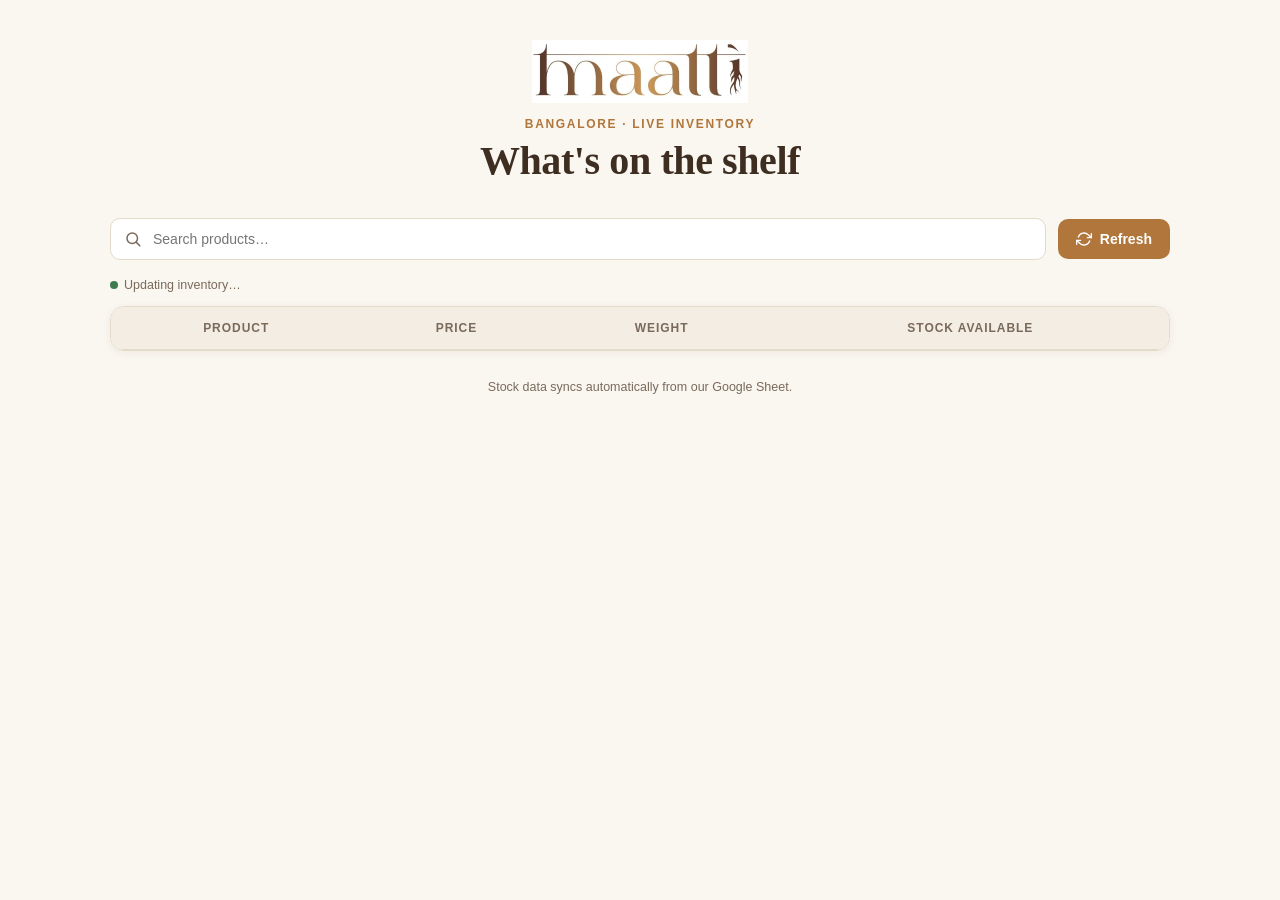
==== index.html @ 5fd8c8b3 "Add files via upload" ====
<!DOCTYPE html>
<html lang="en">
<head>
<meta charset="UTF-8">
<meta name="viewport" content="width=device-width, initial-scale=1.0">
<title>Maatti Inventory</title>
<style>
  :root {
    --bg: #FAF6F0;
    --surface: #FFFFFF;
    --surface-soft: #F3EDE3;
    --ink: #3E2E22;
    --ink-soft: #7A6A5B;
    --line: #E4DACA;
    --accent: #B0763B;
    --accent-soft: #F0E3D2;
    --green: #3E7C4F;
    --green-soft: #E4F0E6;
    --amber: #B8860B;
    --amber-soft: #FAF0DC;
    --red: #B23B2E;
    --red-soft: #F9E3E0;
    --radius: 14px;
    --shadow: 0 2px 8px rgba(62, 46, 34, 0.06);
  }
  * { box-sizing: border-box; }
  body {
    margin: 0;
    font-family: "Inter", -apple-system, BlinkMacSystemFont, "Segoe UI", Roboto, sans-serif;
    background: var(--bg);
    color: var(--ink);
    padding: 0;
  }
  .page {
    max-width: 1100px;
    margin: 0 auto;
    padding: 40px 20px 60px;
  }
  header {
    text-align: center;
    margin-bottom: 34px;
  }
  .logo {
    width: 216px;
    height: auto;
    display: block;
    margin: 0 auto 14px;
  }
  .eyebrow {
    font-size: 12px;
    letter-spacing: 0.14em;
    text-transform: uppercase;
    color: var(--accent);
    font-weight: 600;
    margin-bottom: 6px;
  }
  h1 {
    font-family: "Playfair Display", Georgia, serif;
    font-size: clamp(28px, 4vw, 40px);
    font-weight: 600;
    margin: 0 0 8px;
    letter-spacing: -0.01em;
  }
  .toolbar {
    display: flex;
    gap: 12px;
    align-items: center;
    margin-bottom: 18px;
    flex-wrap: wrap;
  }
  .search {
    flex: 1;
    min-width: 220px;
    position: relative;
  }
  .search input {
    width: 100%;
    padding: 12px 16px 12px 42px;
    border: 1px solid var(--line);
    border-radius: 10px;
    font-size: 14px;
    background: var(--surface);
    color: var(--ink);
    outline: none;
    transition: border-color 0.15s ease, box-shadow 0.15s ease;
  }
  .search input:focus {
    border-color: var(--accent);
    box-shadow: 0 0 0 3px var(--accent-soft);
  }
  .search svg {
    position: absolute;
    left: 14px;
    top: 50%;
    transform: translateY(-50%);
    width: 18px;
    height: 18px;
    stroke: var(--ink-soft);
  }
  .refresh {
    display: inline-flex;
    align-items: center;
    gap: 8px;
    padding: 12px 18px;
    border: none;
    border-radius: 10px;
    background: var(--accent);
    color: white;
    font-size: 14px;
    font-weight: 600;
    cursor: pointer;
    transition: background 0.15s ease, transform 0.15s ease;
  }
  .refresh:hover { background: #9A642F; }
  .refresh:active { transform: scale(0.98); }
  .refresh svg { width: 16px; height: 16px; }
  .refresh.loading svg { animation: spin 0.8s linear infinite; }
  @keyframes spin { to { transform: rotate(360deg); } }
  .updated {
    font-size: 12.5px;
    color: var(--ink-soft);
    margin-bottom: 14px;
    display: flex;
    align-items: center;
    gap: 6px;
  }
  .dot {
    width: 8px;
    height: 8px;
    border-radius: 50%;
    background: var(--green);
    display: inline-block;
  }
  .dot.pulse { animation: pulse 2s ease-in-out infinite; }
  @keyframes pulse {
    0%, 100% { opacity: 1; }
    50% { opacity: 0.4; }
  }
  .table-wrap {
    background: var(--surface);
    border: 1px solid var(--line);
    border-radius: var(--radius);
    overflow: hidden;
    box-shadow: var(--shadow);
  }
  table {
    width: 100%;
    border-collapse: collapse;
    font-size: 14.5px;
  }
  thead th {
    text-align: center;
    padding: 14px 18px;
    background: var(--surface-soft);
    border-bottom: 1px solid var(--line);
    font-size: 12px;
    text-transform: uppercase;
    letter-spacing: 0.08em;
    color: var(--ink-soft);
    font-weight: 600;
  }
  tbody td {
    text-align: center;
    padding: 13px 18px;
    border-bottom: 1px solid var(--line);
    vertical-align: middle;
  }
  tbody tr:last-child td { border-bottom: none; }
  tbody tr.out-of-stock-row {
    opacity: 0.45;
  }
  tbody tr.out-of-stock-row:hover {
    background: var(--surface);
  }
  tbody tr:hover { background: #FBF7F0; }
  .product-name {
    font-weight: 600;
    font-size: 15px;
  }
  .price {
    font-variant-numeric: tabular-nums;
    font-weight: 500;
  }
  .weight {
    font-variant-numeric: tabular-nums;
    font-weight: 500;
    color: var(--ink-soft);
  }
  .empty {
    text-align: center;
    padding: 48px 20px;
    color: var(--ink-soft);
    font-size: 14.5px;
  }
  footer {
    margin-top: 26px;
    text-align: center;
    color: var(--ink-soft);
    font-size: 12.5px;
    line-height: 1.6;
  }
  @media (max-width: 760px) {
    .toolbar { flex-direction: column; align-items: stretch; }
    .refresh { justify-content: center; }
    .table-wrap { overflow-x: auto; }
    thead th, tbody td { padding: 10px 12px; }
    table { min-width: 600px; }
  }
  @media (max-width: 420px) {
    .page { padding: 28px 14px 48px; }
    .logo { width: 180px; }
  }
</style>
</head>
<body>
<div class="page">
  <header>
    <img class="logo" src="[data-uri]" alt="Maatti" />
    <div class="eyebrow">Bangalore · Live Inventory</div>
    <h1>What&apos;s on the shelf</h1>
  </header>

  <div class="toolbar">
    <div class="search">
      <svg viewBox="0 0 24 24" fill="none" stroke-width="2" stroke-linecap="round" stroke-linejoin="round"><circle cx="11" cy="11" r="7"></circle><line x1="21" y1="21" x2="16.5" y2="16.5"></line></svg>
      <input type="text" id="searchInput" placeholder="Search products…" />
    </div>
    <button class="refresh" id="refreshBtn">
      <svg viewBox="0 0 24 24" fill="none" stroke="currentColor" stroke-width="2" stroke-linecap="round" stroke-linejoin="round"><polyline points="23 4 23 10 17 10"></polyline><polyline points="1 20 1 14 7 14"></polyline><path d="M3.51 9a9 9 0 0 1 14.85-3.36L23 10M1 14l4.64 4.36A9 9 0 0 0 20.49 15"></path></svg>
      Refresh
    </button>
  </div>

  <div class="updated">
    <span class="dot" id="statusDot"></span>
    <span id="updatedText">Connecting to inventory…</span>
  </div>

  <div class="table-wrap">
    <table>
      <thead>
        <tr>
          <th>Product</th>
          <th>Price</th>
          <th>Weight</th>
          <th>Stock Available</th>
        </tr>
      </thead>
      <tbody id="inventoryBody"></tbody>
    </table>
    <div class="empty" id="emptyState" hidden>No products match your search.</div>
  </div>

  <footer>
    Stock data syncs automatically from our Google Sheet.
  </footer>
</div>

<script>
  const SHEET_ID = '1jAnvqv6uq0UTiRmFw2shcEcWNLOGEeN6kFFMSj13J1k';
  const INVENTORY_URL = `https://docs.google.com/spreadsheets/d/${SHEET_ID}/gviz/tq?tqx=out:json&sheet=Inventory`;
  const PRODUCTS_URL = `https://docs.google.com/spreadsheets/d/${SHEET_ID}/gviz/tq?tqx=out:json&sheet=Products`;

  let inventory = [];
  let lastUpdated = null;
  let refreshTimer = null;
  let productsData = null;
  let inventoryData = null;
  let productsLoaded = false;

  const body = document.getElementById('inventoryBody');
  const emptyState = document.getElementById('emptyState');
  const searchInput = document.getElementById('searchInput');
  const refreshBtn = document.getElementById('refreshBtn');
  const updatedText = document.getElementById('updatedText');
  const statusDot = document.getElementById('statusDot');

  function parseNumber(value) {
    if (value === null || value === undefined || value === '') return 0;
    return Number(String(value).replace(/,/g, '')) || 0;
  }

  function formatPrice(value) {
    return '₹' + Number(value).toLocaleString('en-IN', { minimumFractionDigits: 2, maximumFractionDigits: 2 });
  }

  function getStatus(stock) {
    if (stock === 0) return { label: 'Out of Stock', className: 'out-of-stock' };
    if (stock <= 5) return { label: 'Low Stock', className: 'low-stock' };
    return { label: 'In Stock', className: 'in-stock' };
  }

  function render() {
    const query = searchInput.value.trim().toLowerCase();
    let visible = inventory.slice();

    if (query) {
      visible = visible.filter(item => item.name.toLowerCase().includes(query));
    }

    body.innerHTML = '';
    emptyState.hidden = visible.length > 0;

    visible.sort((a, b) => {
      if (a.stock > 0 && b.stock === 0) return -1;
      if (a.stock === 0 && b.stock > 0) return 1;
      return 0;
    });

    visible.forEach(item => {
      const status = getStatus(item.stock);
      const row = document.createElement('tr');
      if (item.stock === 0) row.className = 'out-of-stock-row';

      const nameCell = document.createElement('td');
      nameCell.className = 'product-name';
      nameCell.textContent = item.name;

      const priceCell = document.createElement('td');
      priceCell.className = 'price';
      priceCell.textContent = formatPrice(item.price);

      const weightCell = document.createElement('td');
      weightCell.className = 'weight';
      weightCell.textContent = item.weight || '–';

      const stockCell = document.createElement('td');
      stockCell.className = 'stock-available';
      if (item.stock === 0) {
        stockCell.textContent = 'Out of Stock';
      } else {
        stockCell.textContent = item.stock;
      }

      row.appendChild(nameCell);
      row.appendChild(priceCell);
      row.appendChild(weightCell);
      row.appendChild(stockCell);
      body.appendChild(row);
    });

  }


  function handleBoth() {
    try {
      const invTable = inventoryData.table;
      const invCols = invTable.cols;
      const invRows = invTable.rows;
      const productsTable = productsData.table;
      const productsRows = productsTable.rows;
      const productsCols = productsTable.cols;

      // Build weight lookup from Products sheet (col 0 = name, col 4 = weight)
      const weightMap = {};
      for (let i = 0; i < productsRows.length; i++) {
        const cells = productsRows[i].c;
        const name = cells[0] && cells[0].v ? String(cells[0].v).trim() : '';
        const weight = cells[4] && cells[4].v != null ? String(cells[4].v) : '';
        if (name) weightMap[name] = weight;
      }

      const priceRow = invRows[0] ? invRows[0].c : [];
      const stockRow = invRows[4] ? invRows[4].c : [];

      inventory = [];
      for (let i = 3; i < invCols.length; i++) {
        const label = invCols[i] && invCols[i].label ? String(invCols[i].label) : '';
        const name = label.replace(/^Product\s*/, '').trim();
        if (!name) continue;

        const price = priceRow[i] ? parseNumber(priceRow[i].v) : 0;
        const stock = stockRow[i] ? parseNumber(stockRow[i].v) : 0;
        const weight = weightMap[name] || '';
        inventory.push({ name, price, weight, stock });
      }

      lastUpdated = new Date();
      updatedText.textContent = 'Last updated ' + lastUpdated.toLocaleTimeString('en-IN', { hour: '2-digit', minute: '2-digit' });
      statusDot.classList.add('pulse');
      render();
    } catch (err) {
      updatedText.textContent = 'Unable to read inventory data. Please refresh.';
      statusDot.style.background = 'var(--red)';
    }
  }

  function loadProducts() {
    const oldScript = document.getElementById('productsLoader');
    if (oldScript) oldScript.remove();
    const script = document.createElement('script');
    script.id = 'productsLoader';
    script.src = PRODUCTS_URL + '&t=' + Date.now();
    document.body.appendChild(script);
  }

  function loadInventory() {
    const oldScript = document.getElementById('inventoryLoader');
    if (oldScript) oldScript.remove();
    const script = document.createElement('script');
    script.id = 'inventoryLoader';
    script.src = INVENTORY_URL + '&t=' + Date.now();
    document.body.appendChild(script);
  }

  function loadBoth() {
    refreshBtn.classList.add('loading');
    updatedText.textContent = 'Updating inventory…';
    productsData = null;
    inventoryData = null;
    productsLoaded = false;
    const oldProducts = document.getElementById('productsLoader');
    const oldInventory = document.getElementById('inventoryLoader');
    if (oldProducts) oldProducts.remove();
    if (oldInventory) oldInventory.remove();
    loadProducts();
  }

  refreshBtn.addEventListener('click', loadBoth);
  searchInput.addEventListener('input', render);

  loadBoth();
  refreshTimer = setInterval(loadBoth, 60000);
</script>
<script>
  window.google = window.google || {};
  window.google.visualization = window.google.visualization || {};
  window.google.visualization.Query = window.google.visualization.Query || {};
  window.google.visualization.Query.setResponse = function(response) {
    if (!productsLoaded) {
      productsData = response;
      productsLoaded = true;
      loadInventory();
    } else {
      inventoryData = response;
      handleBoth();
      const btn = document.getElementById('refreshBtn');
      if (btn) btn.classList.remove('loading');
    }
  };
</script>
</body>
</html>
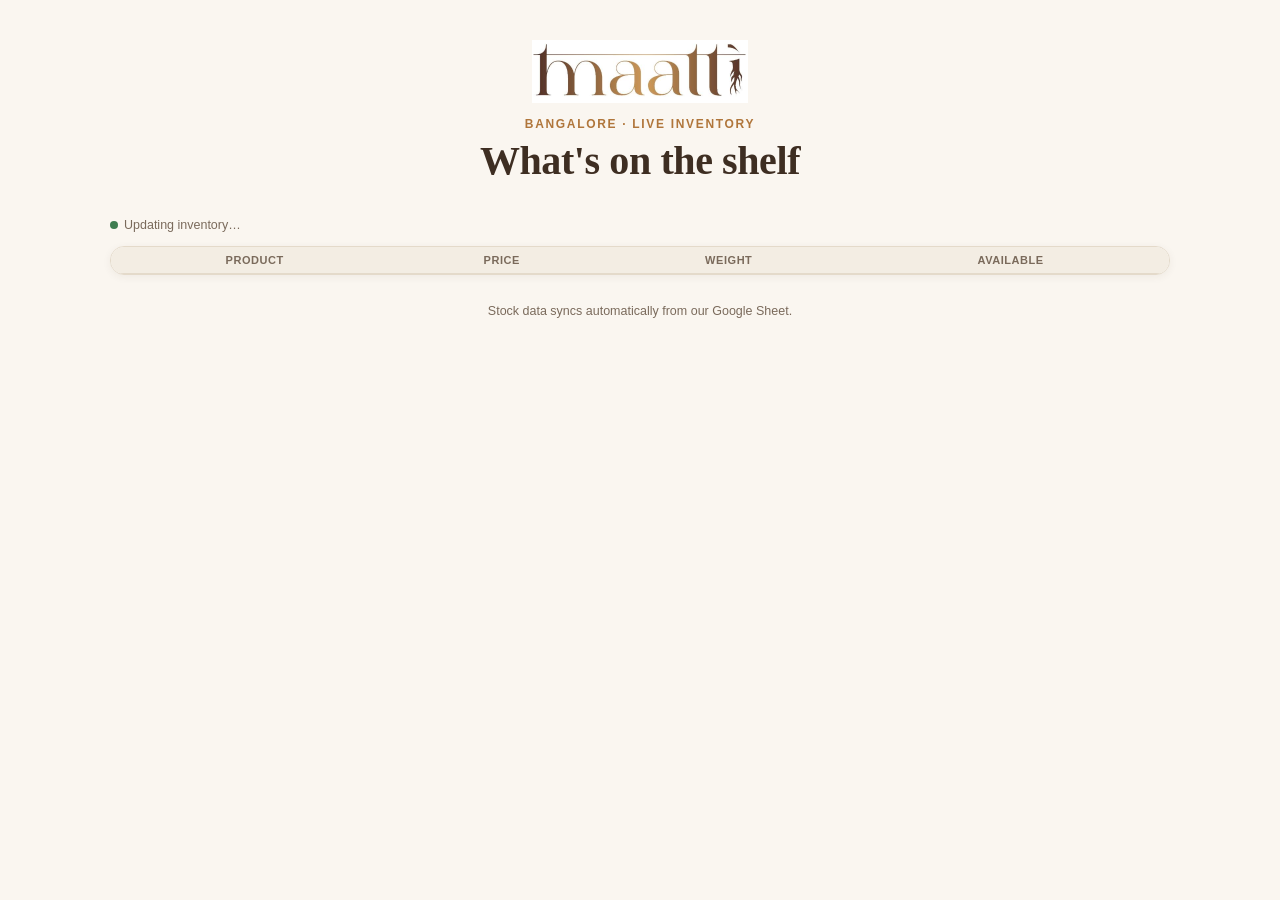
==== commit e299ccfb: "Add files via upload" ====
--- a/index.html
+++ b/index.html
@@ -62,60 +62,8 @@
     letter-spacing: -0.01em;
   }
   .toolbar {
-    display: flex;
-    gap: 12px;
-    align-items: center;
-    margin-bottom: 18px;
-    flex-wrap: wrap;
-  }
-  .search {
-    flex: 1;
-    min-width: 220px;
-    position: relative;
-  }
-  .search input {
-    width: 100%;
-    padding: 12px 16px 12px 42px;
-    border: 1px solid var(--line);
-    border-radius: 10px;
-    font-size: 14px;
-    background: var(--surface);
-    color: var(--ink);
-    outline: none;
-    transition: border-color 0.15s ease, box-shadow 0.15s ease;
-  }
-  .search input:focus {
-    border-color: var(--accent);
-    box-shadow: 0 0 0 3px var(--accent-soft);
-  }
-  .search svg {
-    position: absolute;
-    left: 14px;
-    top: 50%;
-    transform: translateY(-50%);
-    width: 18px;
-    height: 18px;
-    stroke: var(--ink-soft);
-  }
-  .refresh {
-    display: inline-flex;
-    align-items: center;
-    gap: 8px;
-    padding: 12px 18px;
-    border: none;
-    border-radius: 10px;
-    background: var(--accent);
-    color: white;
-    font-size: 14px;
-    font-weight: 600;
-    cursor: pointer;
-    transition: background 0.15s ease, transform 0.15s ease;
-  }
-  .refresh:hover { background: #9A642F; }
-  .refresh:active { transform: scale(0.98); }
-  .refresh svg { width: 16px; height: 16px; }
-  .refresh.loading svg { animation: spin 0.8s linear infinite; }
-  @keyframes spin { to { transform: rotate(360deg); } }
+    display: none;
+  }
   .updated {
     font-size: 12.5px;
     color: var(--ink-soft);
@@ -146,24 +94,29 @@
   table {
     width: 100%;
     border-collapse: collapse;
-    font-size: 14.5px;
+    font-size: 14px;
   }
   thead th {
     text-align: center;
-    padding: 14px 18px;
+    padding: 7px 10px;
     background: var(--surface-soft);
     border-bottom: 1px solid var(--line);
-    font-size: 12px;
+    font-size: 11px;
     text-transform: uppercase;
-    letter-spacing: 0.08em;
+    letter-spacing: 0.05em;
     color: var(--ink-soft);
     font-weight: 600;
   }
   tbody td {
     text-align: center;
-    padding: 13px 18px;
+    padding: 6px 10px;
     border-bottom: 1px solid var(--line);
     vertical-align: middle;
+  }
+  .stock-available {
+    font-variant-numeric: tabular-nums;
+    font-weight: 600;
+    font-size: 13px;
   }
   tbody tr:last-child td { border-bottom: none; }
   tbody tr.out-of-stock-row {
@@ -175,7 +128,8 @@
   tbody tr:hover { background: #FBF7F0; }
   .product-name {
     font-weight: 600;
-    font-size: 15px;
+    font-size: 14px;
+    text-align: left;
   }
   .price {
     font-variant-numeric: tabular-nums;
@@ -200,11 +154,7 @@
     line-height: 1.6;
   }
   @media (max-width: 760px) {
-    .toolbar { flex-direction: column; align-items: stretch; }
-    .refresh { justify-content: center; }
-    .table-wrap { overflow-x: auto; }
-    thead th, tbody td { padding: 10px 12px; }
-    table { min-width: 600px; }
+    thead th, tbody td { padding: 5px 7px; }
   }
   @media (max-width: 420px) {
     .page { padding: 28px 14px 48px; }
@@ -220,17 +170,7 @@
     <h1>What&apos;s on the shelf</h1>
   </header>
 
-  <div class="toolbar">
-    <div class="search">
-      <svg viewBox="0 0 24 24" fill="none" stroke-width="2" stroke-linecap="round" stroke-linejoin="round"><circle cx="11" cy="11" r="7"></circle><line x1="21" y1="21" x2="16.5" y2="16.5"></line></svg>
-      <input type="text" id="searchInput" placeholder="Search products…" />
-    </div>
-    <button class="refresh" id="refreshBtn">
-      <svg viewBox="0 0 24 24" fill="none" stroke="currentColor" stroke-width="2" stroke-linecap="round" stroke-linejoin="round"><polyline points="23 4 23 10 17 10"></polyline><polyline points="1 20 1 14 7 14"></polyline><path d="M3.51 9a9 9 0 0 1 14.85-3.36L23 10M1 14l4.64 4.36A9 9 0 0 0 20.49 15"></path></svg>
-      Refresh
-    </button>
-  </div>
-
+  
   <div class="updated">
     <span class="dot" id="statusDot"></span>
     <span id="updatedText">Connecting to inventory…</span>
@@ -243,12 +183,12 @@
           <th>Product</th>
           <th>Price</th>
           <th>Weight</th>
-          <th>Stock Available</th>
+          <th>Available</th>
         </tr>
       </thead>
       <tbody id="inventoryBody"></tbody>
     </table>
-    <div class="empty" id="emptyState" hidden>No products match your search.</div>
+    <div class="empty" id="emptyState" hidden>No products found.</div>
   </div>
 
   <footer>
@@ -270,8 +210,6 @@
 
   const body = document.getElementById('inventoryBody');
   const emptyState = document.getElementById('emptyState');
-  const searchInput = document.getElementById('searchInput');
-  const refreshBtn = document.getElementById('refreshBtn');
   const updatedText = document.getElementById('updatedText');
   const statusDot = document.getElementById('statusDot');
 
@@ -281,7 +219,9 @@
   }
 
   function formatPrice(value) {
-    return '₹' + Number(value).toLocaleString('en-IN', { minimumFractionDigits: 2, maximumFractionDigits: 2 });
+    const n = Number(value);
+    const formatted = n.toLocaleString('en-IN', { minimumFractionDigits: 2, maximumFractionDigits: 2 });
+    return '₹' + formatted.replace(/\.00$/, '');
   }
 
   function getStatus(stock) {
@@ -291,12 +231,7 @@
   }
 
   function render() {
-    const query = searchInput.value.trim().toLowerCase();
     let visible = inventory.slice();
-
-    if (query) {
-      visible = visible.filter(item => item.name.toLowerCase().includes(query));
-    }
 
     body.innerHTML = '';
     emptyState.hidden = visible.length > 0;
@@ -404,7 +339,6 @@
   }
 
   function loadBoth() {
-    refreshBtn.classList.add('loading');
     updatedText.textContent = 'Updating inventory…';
     productsData = null;
     inventoryData = null;
@@ -415,9 +349,6 @@
     if (oldInventory) oldInventory.remove();
     loadProducts();
   }
-
-  refreshBtn.addEventListener('click', loadBoth);
-  searchInput.addEventListener('input', render);
 
   loadBoth();
   refreshTimer = setInterval(loadBoth, 60000);
@@ -434,8 +365,6 @@
     } else {
       inventoryData = response;
       handleBoth();
-      const btn = document.getElementById('refreshBtn');
-      if (btn) btn.classList.remove('loading');
     }
   };
 </script>
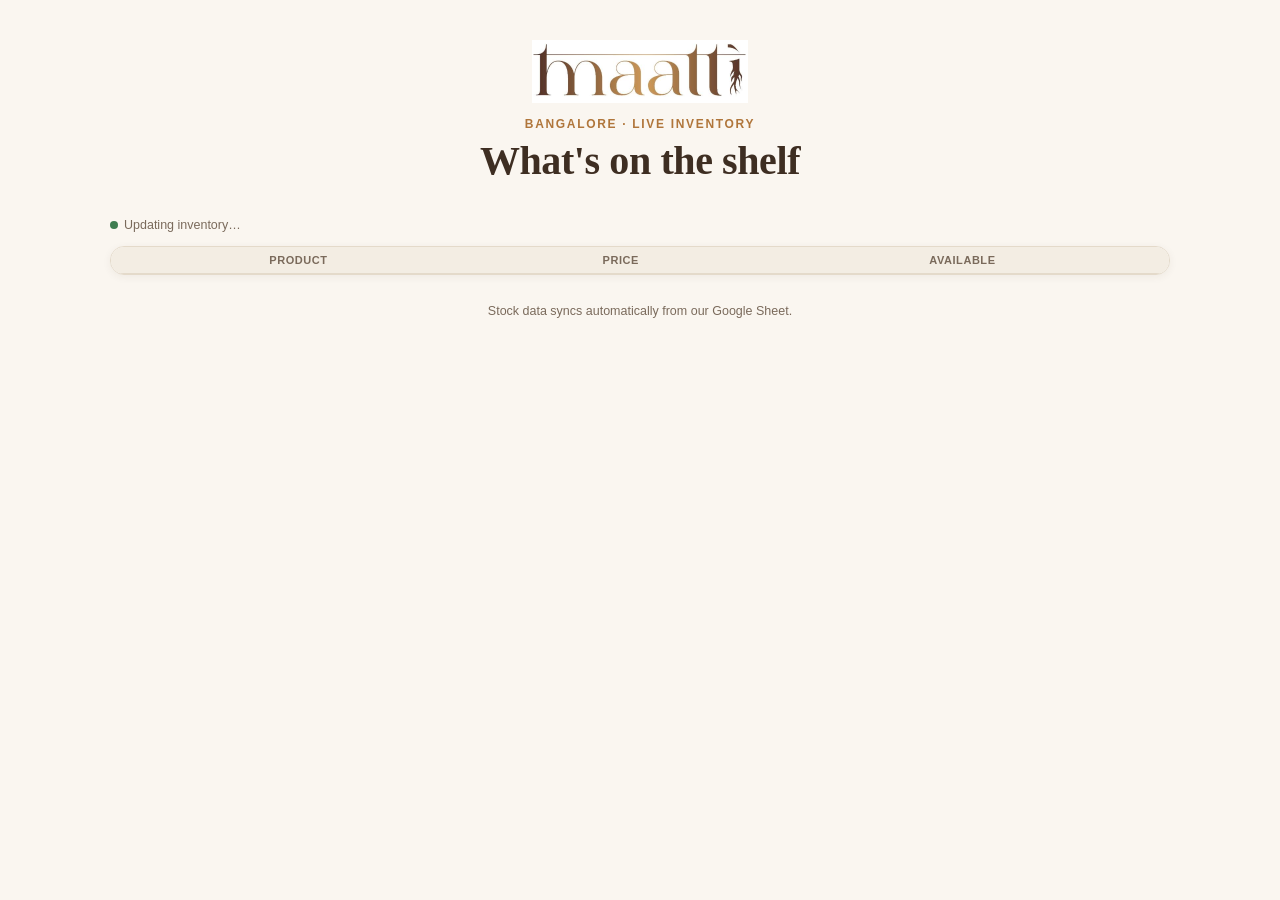
==== commit 49986ffc: "Add files via upload" ====
--- a/index.html
+++ b/index.html
@@ -182,7 +182,6 @@
         <tr>
           <th>Product</th>
           <th>Price</th>
-          <th>Weight</th>
           <th>Available</th>
         </tr>
       </thead>
@@ -249,15 +248,19 @@
 
       const nameCell = document.createElement('td');
       nameCell.className = 'product-name';
-      nameCell.textContent = item.name;
+      const nameText = document.createElement('span');
+      nameText.textContent = item.name;
+      nameCell.appendChild(nameText);
+      if (item.weight) {
+        const weightText = document.createElement('span');
+        weightText.className = 'weight';
+        weightText.textContent = ' · ' + item.weight;
+        nameCell.appendChild(weightText);
+      }
 
       const priceCell = document.createElement('td');
       priceCell.className = 'price';
       priceCell.textContent = formatPrice(item.price);
-
-      const weightCell = document.createElement('td');
-      weightCell.className = 'weight';
-      weightCell.textContent = item.weight || '–';
 
       const stockCell = document.createElement('td');
       stockCell.className = 'stock-available';
@@ -269,7 +272,6 @@
 
       row.appendChild(nameCell);
       row.appendChild(priceCell);
-      row.appendChild(weightCell);
       row.appendChild(stockCell);
       body.appendChild(row);
     });
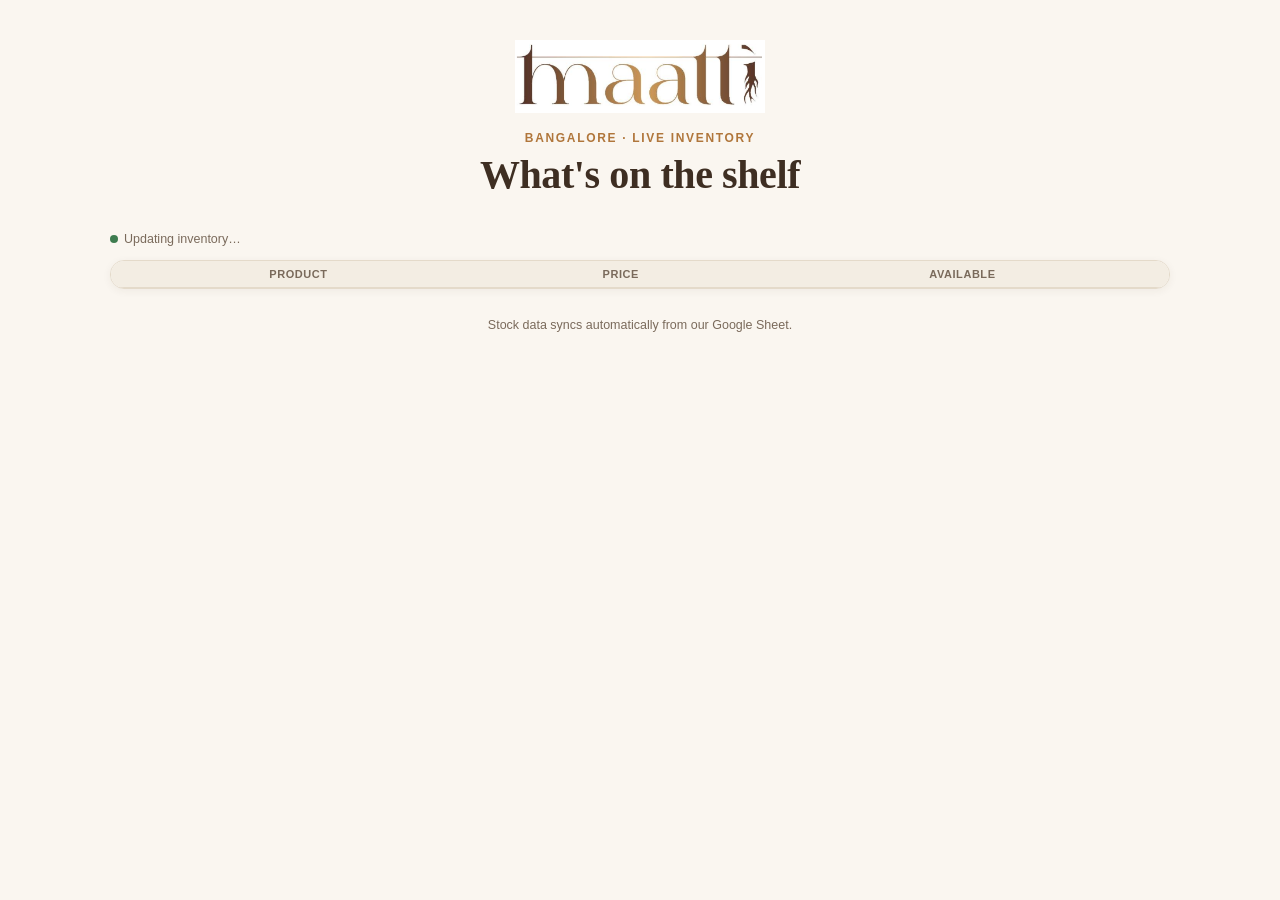
==== commit 8dbfa42c: "Add files via upload" ====
--- a/index.html
+++ b/index.html
@@ -41,10 +41,10 @@
     margin-bottom: 34px;
   }
   .logo {
-    width: 216px;
+    width: 250px;
     height: auto;
     display: block;
-    margin: 0 auto 14px;
+    margin: 0 auto 18px;
   }
   .eyebrow {
     font-size: 12px;
@@ -128,17 +128,18 @@
   tbody tr:hover { background: #FBF7F0; }
   .product-name {
     font-weight: 600;
-    font-size: 14px;
+    font-size: 15px;
     text-align: left;
+  }
+  .product-name .weight {
+    font-size: 12px;
+    font-weight: 400;
+    color: var(--ink-soft);
+    margin-left: 4px;
   }
   .price {
     font-variant-numeric: tabular-nums;
     font-weight: 500;
-  }
-  .weight {
-    font-variant-numeric: tabular-nums;
-    font-weight: 500;
-    color: var(--ink-soft);
   }
   .empty {
     text-align: center;
@@ -254,7 +255,7 @@
       if (item.weight) {
         const weightText = document.createElement('span');
         weightText.className = 'weight';
-        weightText.textContent = ' · ' + item.weight;
+        weightText.textContent = '· ' + item.weight;
         nameCell.appendChild(weightText);
       }
 
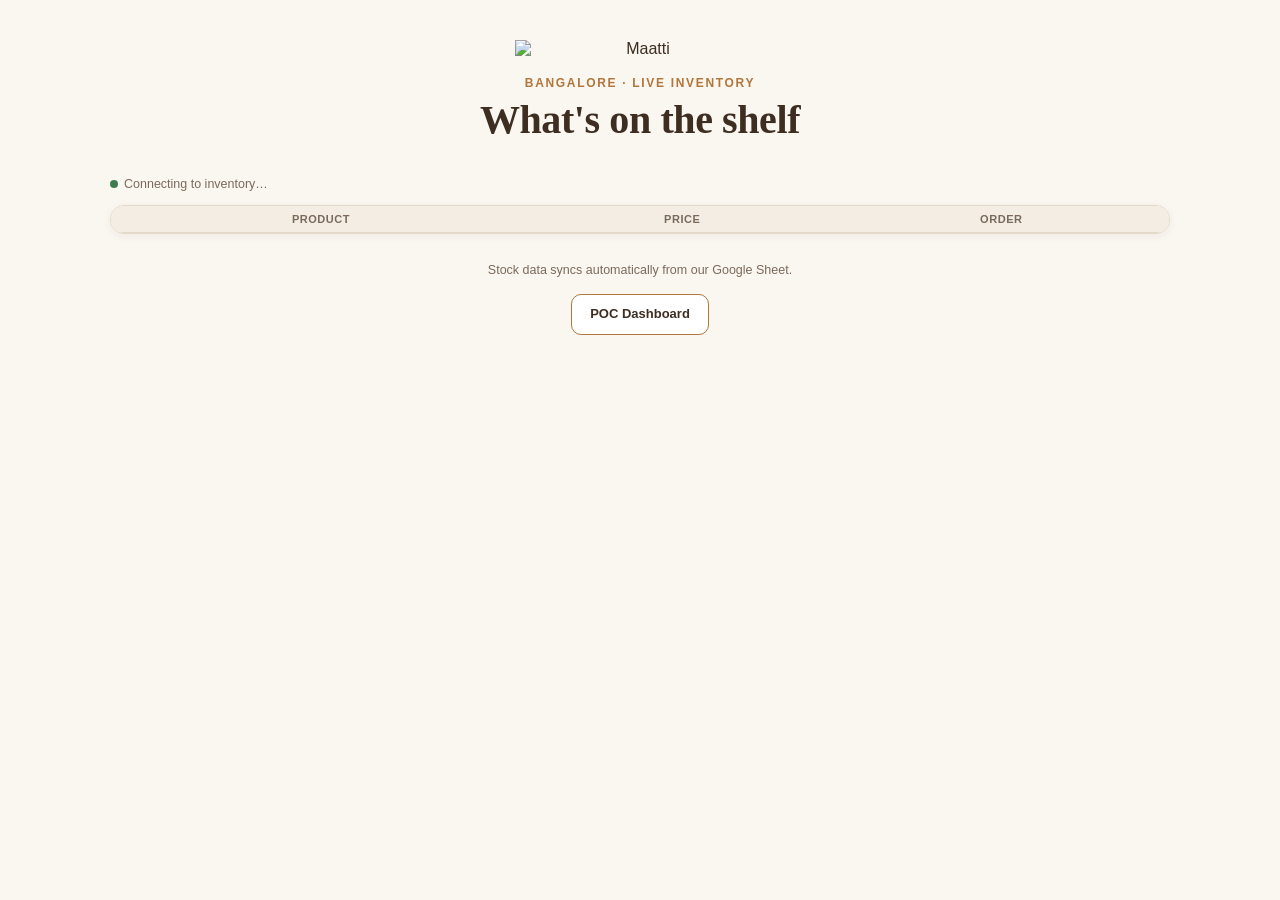
==== commit d089afae: "Add files via upload" ====
--- a/index.html
+++ b/index.html
@@ -113,11 +113,22 @@
     border-bottom: 1px solid var(--line);
     vertical-align: middle;
   }
-  .stock-available {
-    font-variant-numeric: tabular-nums;
-    font-weight: 600;
+  .order-cell { text-align: center; }
+  .order-btn {
+    font-family: inherit;
     font-size: 13px;
-  }
+    font-weight: 600;
+    padding: 6px 16px;
+    border: 1px solid var(--accent);
+    background: transparent;
+    color: var(--accent);
+    border-radius: 8px;
+    cursor: pointer;
+    transition: background 0.15s, color 0.15s;
+  }
+  .order-btn:hover:not(.disabled) { background: var(--accent); color: #fff; }
+  .order-btn:active:not(.disabled) { transform: scale(0.96); }
+  .order-btn.disabled { opacity: 0.45; cursor: not-allowed; }
   tbody tr:last-child td { border-bottom: none; }
   tbody tr.out-of-stock-row {
     opacity: 0.45;
@@ -154,6 +165,14 @@
     font-size: 12.5px;
     line-height: 1.6;
   }
+  .poc-link { margin-top: 14px; }
+  .poc-btn {
+    display: inline-block; padding: 9px 18px; font-size: 13px; font-weight: 600;
+    font-family: inherit; color: var(--ink); background: var(--surface);
+    border: 1px solid var(--accent); border-radius: 10px; text-decoration: none;
+    transition: background 0.15s, color 0.15s;
+  }
+  .poc-btn:hover { background: var(--accent); color: #fff; }
   @media (max-width: 760px) {
     thead th, tbody td { padding: 5px 7px; }
   }
@@ -166,7 +185,7 @@
 <body>
 <div class="page">
   <header>
-    <img class="logo" src="[data-uri]" alt="Maatti" />
+    <img class="logo" src="docs/maatti-logo.png" alt="Maatti" />
     <div class="eyebrow">Bangalore · Live Inventory</div>
     <h1>What&apos;s on the shelf</h1>
   </header>
@@ -183,7 +202,7 @@
         <tr>
           <th>Product</th>
           <th>Price</th>
-          <th>Available</th>
+          <th>Order</th>
         </tr>
       </thead>
       <tbody id="inventoryBody"></tbody>
@@ -193,45 +212,27 @@
 
   <footer>
     Stock data syncs automatically from our Google Sheet.
+    <div class="poc-link">
+      <a class="poc-btn" href="poc_login.html">POC Dashboard</a>
+    </div>
   </footer>
 </div>
 
+<script src="inventory.js"></script>
 <script>
-  const SHEET_ID = '1jAnvqv6uq0UTiRmFw2shcEcWNLOGEeN6kFFMSj13J1k';
-  const INVENTORY_URL = `https://docs.google.com/spreadsheets/d/${SHEET_ID}/gviz/tq?tqx=out:json&sheet=Inventory`;
-  const PRODUCTS_URL = `https://docs.google.com/spreadsheets/d/${SHEET_ID}/gviz/tq?tqx=out:json&sheet=Products`;
-
-  let inventory = [];
-  let lastUpdated = null;
-  let refreshTimer = null;
-  let productsData = null;
-  let inventoryData = null;
-  let productsLoaded = false;
-
   const body = document.getElementById('inventoryBody');
   const emptyState = document.getElementById('emptyState');
   const updatedText = document.getElementById('updatedText');
   const statusDot = document.getElementById('statusDot');
 
-  function parseNumber(value) {
-    if (value === null || value === undefined || value === '') return 0;
-    return Number(String(value).replace(/,/g, '')) || 0;
-  }
-
-  function formatPrice(value) {
-    const n = Number(value);
-    const formatted = n.toLocaleString('en-IN', { minimumFractionDigits: 2, maximumFractionDigits: 2 });
-    return '₹' + formatted.replace(/\.00$/, '');
-  }
-
   function getStatus(stock) {
     if (stock === 0) return { label: 'Out of Stock', className: 'out-of-stock' };
     if (stock <= 5) return { label: 'Low Stock', className: 'low-stock' };
     return { label: 'In Stock', className: 'in-stock' };
   }
 
-  function render() {
-    let visible = inventory.slice();
+  function render(items) {
+    let visible = items.slice();
 
     body.innerHTML = '';
     emptyState.hidden = visible.length > 0;
@@ -261,115 +262,40 @@
 
       const priceCell = document.createElement('td');
       priceCell.className = 'price';
-      priceCell.textContent = formatPrice(item.price);
-
-      const stockCell = document.createElement('td');
-      stockCell.className = 'stock-available';
-      if (item.stock === 0) {
-        stockCell.textContent = 'Out of Stock';
-      } else {
-        stockCell.textContent = item.stock;
-      }
+      priceCell.textContent = maattiInventory.formatPrice(item.price);
+
+      const orderCell = document.createElement('td');
+      orderCell.className = 'order-cell';
+      const orderBtn = document.createElement('button');
+      orderBtn.className = 'order-btn' + (item.stock === 0 ? ' disabled' : '');
+      orderBtn.textContent = item.stock === 0 ? 'Sold Out' : 'Order';
+      orderBtn.addEventListener('click', function () {
+        if (item.stock > 0) {
+          window.location.href = 'order.html?product=' + encodeURIComponent(item.name);
+        }
+      });
+      orderCell.appendChild(orderBtn);
 
       row.appendChild(nameCell);
       row.appendChild(priceCell);
-      row.appendChild(stockCell);
+      row.appendChild(orderCell);
       body.appendChild(row);
     });
-
-  }
-
-
-  function handleBoth() {
-    try {
-      const invTable = inventoryData.table;
-      const invCols = invTable.cols;
-      const invRows = invTable.rows;
-      const productsTable = productsData.table;
-      const productsRows = productsTable.rows;
-      const productsCols = productsTable.cols;
-
-      // Build weight lookup from Products sheet (col 0 = name, col 4 = weight)
-      const weightMap = {};
-      for (let i = 0; i < productsRows.length; i++) {
-        const cells = productsRows[i].c;
-        const name = cells[0] && cells[0].v ? String(cells[0].v).trim() : '';
-        const weight = cells[4] && cells[4].v != null ? String(cells[4].v) : '';
-        if (name) weightMap[name] = weight;
-      }
-
-      const priceRow = invRows[0] ? invRows[0].c : [];
-      const stockRow = invRows[4] ? invRows[4].c : [];
-
-      inventory = [];
-      for (let i = 3; i < invCols.length; i++) {
-        const label = invCols[i] && invCols[i].label ? String(invCols[i].label) : '';
-        const name = label.replace(/^Product\s*/, '').trim();
-        if (!name) continue;
-
-        const price = priceRow[i] ? parseNumber(priceRow[i].v) : 0;
-        const stock = stockRow[i] ? parseNumber(stockRow[i].v) : 0;
-        const weight = weightMap[name] || '';
-        inventory.push({ name, price, weight, stock });
-      }
-
-      lastUpdated = new Date();
-      updatedText.textContent = 'Last updated ' + lastUpdated.toLocaleTimeString('en-IN', { hour: '2-digit', minute: '2-digit' });
-      statusDot.classList.add('pulse');
-      render();
-    } catch (err) {
-      updatedText.textContent = 'Unable to read inventory data. Please refresh.';
-      statusDot.style.background = 'var(--red)';
-    }
-  }
-
-  function loadProducts() {
-    const oldScript = document.getElementById('productsLoader');
-    if (oldScript) oldScript.remove();
-    const script = document.createElement('script');
-    script.id = 'productsLoader';
-    script.src = PRODUCTS_URL + '&t=' + Date.now();
-    document.body.appendChild(script);
-  }
-
-  function loadInventory() {
-    const oldScript = document.getElementById('inventoryLoader');
-    if (oldScript) oldScript.remove();
-    const script = document.createElement('script');
-    script.id = 'inventoryLoader';
-    script.src = INVENTORY_URL + '&t=' + Date.now();
-    document.body.appendChild(script);
-  }
-
-  function loadBoth() {
-    updatedText.textContent = 'Updating inventory…';
-    productsData = null;
-    inventoryData = null;
-    productsLoaded = false;
-    const oldProducts = document.getElementById('productsLoader');
-    const oldInventory = document.getElementById('inventoryLoader');
-    if (oldProducts) oldProducts.remove();
-    if (oldInventory) oldInventory.remove();
-    loadProducts();
-  }
-
-  loadBoth();
-  refreshTimer = setInterval(loadBoth, 60000);
-</script>
-<script>
-  window.google = window.google || {};
-  window.google.visualization = window.google.visualization || {};
-  window.google.visualization.Query = window.google.visualization.Query || {};
-  window.google.visualization.Query.setResponse = function(response) {
-    if (!productsLoaded) {
-      productsData = response;
-      productsLoaded = true;
-      loadInventory();
-    } else {
-      inventoryData = response;
-      handleBoth();
-    }
+  }
+
+  window.onInventoryReady = function (items, when) {
+    updatedText.textContent = 'Last updated ' +
+      when.toLocaleTimeString('en-IN', { hour: '2-digit', minute: '2-digit' });
+    statusDot.classList.add('pulse');
+    render(items);
   };
+
+  window.onInventoryError = function () {
+    updatedText.textContent = 'Unable to read inventory data. Please refresh.';
+    statusDot.style.background = 'var(--red)';
+  };
+
+  maattiInventory.start();
 </script>
 </body>
 </html>
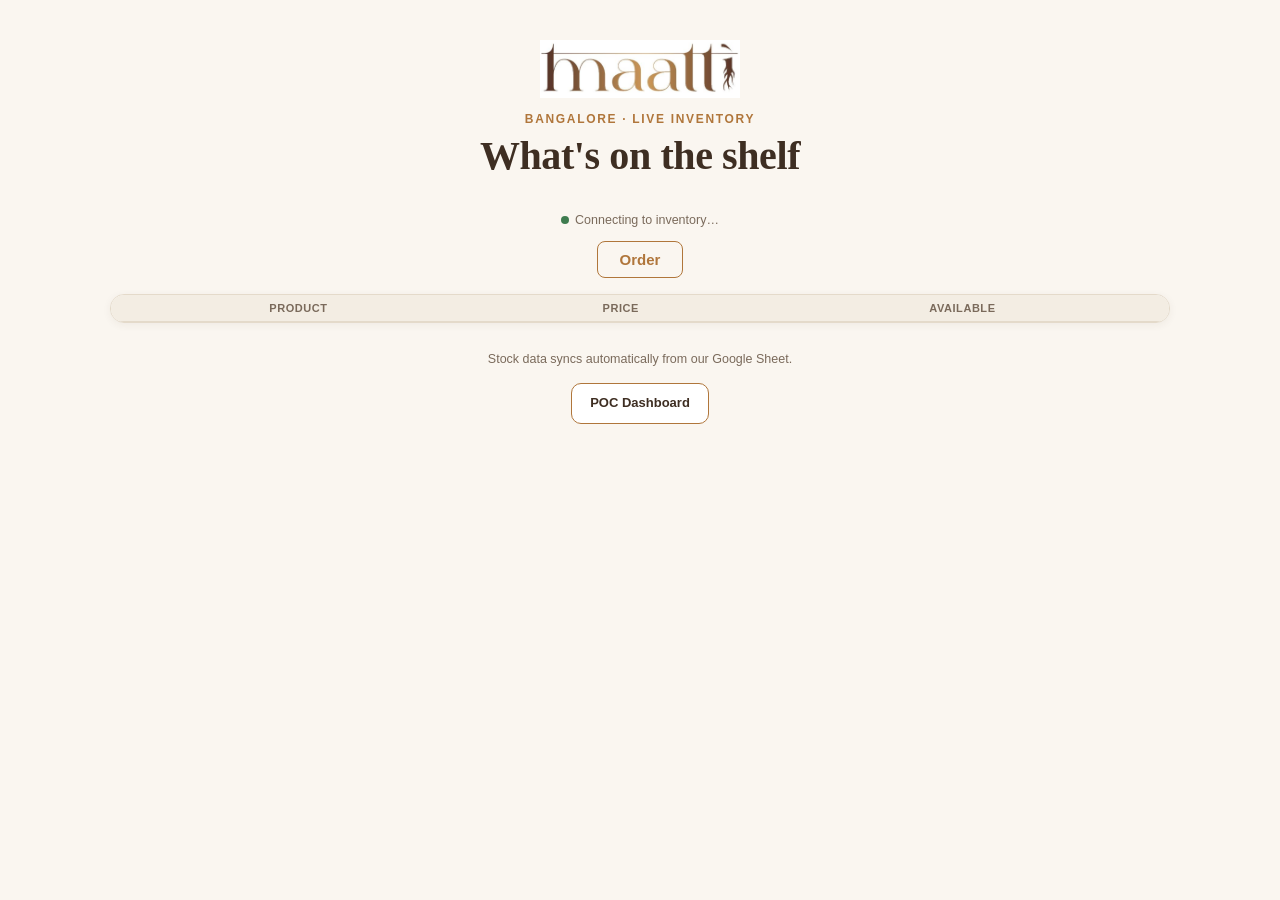
==== commit c209515b: "Add files via upload" ====
--- a/index.html
+++ b/index.html
@@ -41,10 +41,18 @@
     margin-bottom: 34px;
   }
   .logo {
-    width: 250px;
+    width: 200px;
     height: auto;
     display: block;
-    margin: 0 auto 18px;
+    margin: 0 auto 14px;
+    cursor: pointer;
+    text-decoration: none;
+    color: inherit;
+  }
+  .logo img {
+    display: block;
+    width: 100%;
+    height: auto;
   }
   .eyebrow {
     font-size: 12px;
@@ -70,6 +78,7 @@
     margin-bottom: 14px;
     display: flex;
     align-items: center;
+    justify-content: center;
     gap: 6px;
   }
   .dot {
@@ -116,9 +125,9 @@
   .order-cell { text-align: center; }
   .order-btn {
     font-family: inherit;
-    font-size: 13px;
-    font-weight: 600;
-    padding: 6px 16px;
+    font-size: 14px;
+    font-weight: 600;
+    padding: 9px 22px;
     border: 1px solid var(--accent);
     background: transparent;
     color: var(--accent);
@@ -129,6 +138,12 @@
   .order-btn:hover:not(.disabled) { background: var(--accent); color: #fff; }
   .order-btn:active:not(.disabled) { transform: scale(0.96); }
   .order-btn.disabled { opacity: 0.45; cursor: not-allowed; }
+
+  .order-toolbar {
+    text-align: center;
+    margin-bottom: 16px;
+  }
+  .order-toolbar .order-btn { font-size: 15px; padding: 9px 22px; }
   tbody tr:last-child td { border-bottom: none; }
   tbody tr.out-of-stock-row {
     opacity: 0.45;
@@ -151,6 +166,11 @@
   .price {
     font-variant-numeric: tabular-nums;
     font-weight: 500;
+  }
+  .stock {
+    font-variant-numeric: tabular-nums;
+    font-weight: 600;
+    color: var(--ink-soft);
   }
   .empty {
     text-align: center;
@@ -178,14 +198,14 @@
   }
   @media (max-width: 420px) {
     .page { padding: 28px 14px 48px; }
-    .logo { width: 180px; }
+    .logo { width: 160px; }
   }
 </style>
 </head>
 <body>
 <div class="page">
   <header>
-    <img class="logo" src="docs/maatti-logo.png" alt="Maatti" />
+    <a class="logo" href="index.html"><img src="docs/maatti-logo.png" alt="Maatti" /></a>
     <div class="eyebrow">Bangalore · Live Inventory</div>
     <h1>What&apos;s on the shelf</h1>
   </header>
@@ -194,6 +214,10 @@
   <div class="updated">
     <span class="dot" id="statusDot"></span>
     <span id="updatedText">Connecting to inventory…</span>
+  </div>
+
+  <div class="order-toolbar">
+    <button class="order-btn" id="orderTopBtn" disabled>Order</button>
   </div>
 
   <div class="table-wrap">
@@ -202,7 +226,7 @@
         <tr>
           <th>Product</th>
           <th>Price</th>
-          <th>Order</th>
+          <th>Available</th>
         </tr>
       </thead>
       <tbody id="inventoryBody"></tbody>
@@ -264,21 +288,13 @@
       priceCell.className = 'price';
       priceCell.textContent = maattiInventory.formatPrice(item.price);
 
-      const orderCell = document.createElement('td');
-      orderCell.className = 'order-cell';
-      const orderBtn = document.createElement('button');
-      orderBtn.className = 'order-btn' + (item.stock === 0 ? ' disabled' : '');
-      orderBtn.textContent = item.stock === 0 ? 'Sold Out' : 'Order';
-      orderBtn.addEventListener('click', function () {
-        if (item.stock > 0) {
-          window.location.href = 'order.html?product=' + encodeURIComponent(item.name);
-        }
-      });
-      orderCell.appendChild(orderBtn);
+      const stockCell = document.createElement('td');
+      stockCell.className = 'stock';
+      stockCell.textContent = item.stock === 0 ? '0' : String(item.stock);
 
       row.appendChild(nameCell);
       row.appendChild(priceCell);
-      row.appendChild(orderCell);
+      row.appendChild(stockCell);
       body.appendChild(row);
     });
   }
@@ -295,6 +311,13 @@
     statusDot.style.background = 'var(--red)';
   };
 
+  const orderTopBtn = document.getElementById('orderTopBtn');
+  if (orderTopBtn) {
+    orderTopBtn.addEventListener('click', function () {
+      window.location.href = 'order.html';
+    });
+  }
+
   maattiInventory.start();
 </script>
 </body>
